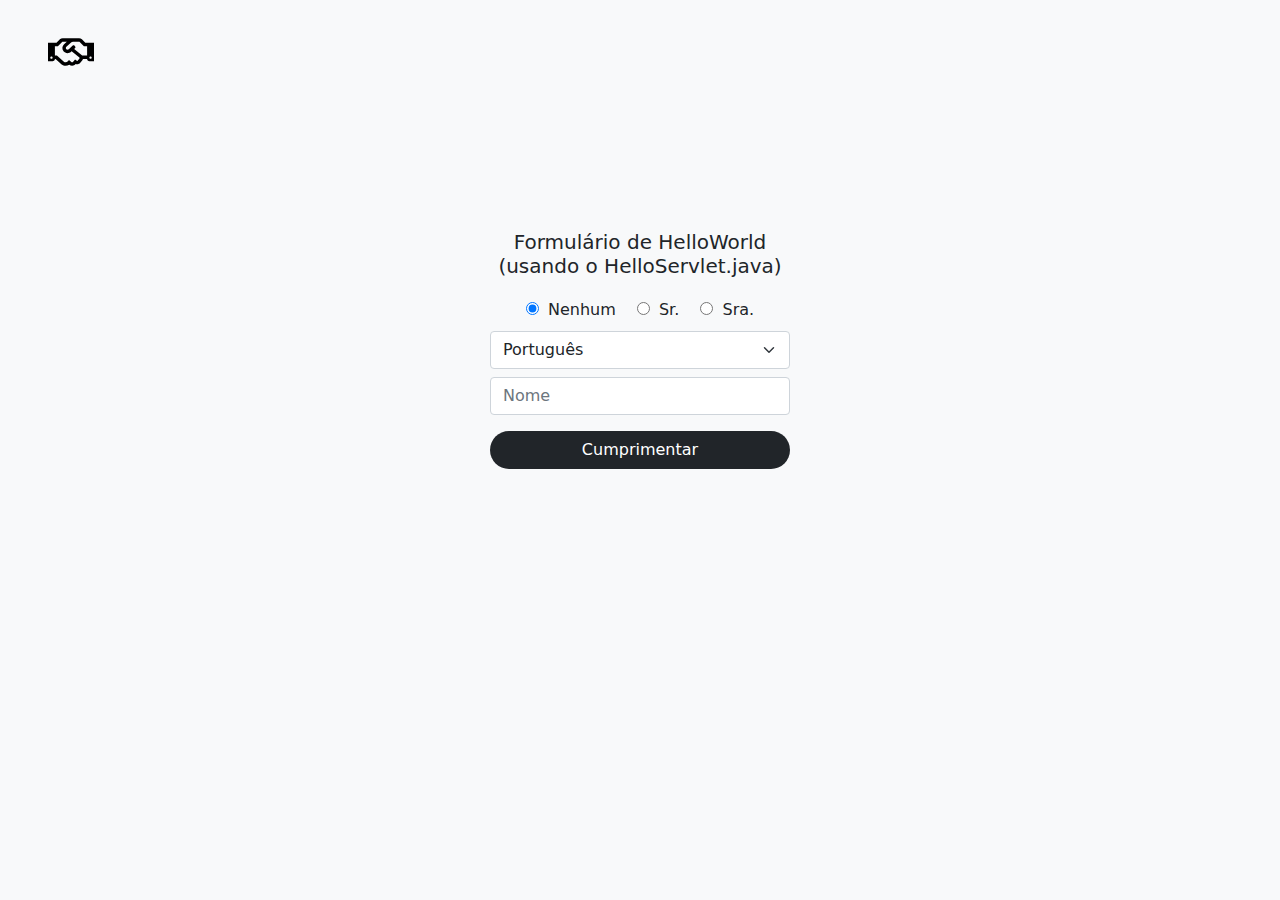
==== src/main/webapp/helloform.html @ 0201b568 "Primeiro commit" ====
<!DOCTYPE html>
<!--
To change this license header, choose License Headers in Project Properties.
To change this template file, choose Tools | Templates
and open the template in the editor.
-->
<html>
    <head>
        <title>Formulário de HelloWorld (usando o HelloServlet.java)</title>
        <meta charset="UTF-8">
        <meta name="viewport" content="width=device-width, initial-scale=1.0">
        <link rel="stylesheet" type="text/css" href="style.css">
        <link rel="stylesheet" href="css/bootstrap.min.css">

    </head>
    <body class="text-center bg-light">
        <div class="d-flex justify-content-between mt-4 mx-5">
            <a class="navbar-brand"  href="index.html" id="logo">
                <img src="assets/handshake.svg" alt="Chocolate Cumprimenta" width="46" height="46" />
            </a>
        </div>
        <div class="container-fluid">
            <form class="form-signin" action="alomundo" method="post">
                <h3 class="mb-2 fs-5"> Formulário de HelloWorld (usando o HelloServlet.java) </h3>
                <input type="radio" name="tratamento" value="" class="me-1 mt-3 mb-2" checked> Nenhum
                <input type="radio" name="tratamento" value="sr" class="ms-3  me-1 mt-3 mb-2"> Sr.
                <input type="radio" name="tratamento" value="sra" class="ms-3 me-1 mt-3 mb-2"> Sra.
                <br>
                <select name="lang" class="form-select mt-2"> 
                    <option  name="lang" value="pt" > Português </option>
                    <option  name="lang" value="en"> Inglês </option>
                    <option  name="lang" value="fr"> Francês </option>
                    <option  name="lang" value="de"> Alemão </option> 
                    <option  name="lang" value="ru" > Russo </option>
                    <option  name="lang" value="tp" > Tupi Antigo </option>
                </select>
                <input type="text" name="nome" class="form-control mt-2" placeholder="Nome"/>
                <input type="text" id="time" name="time" hidden>
                <input type="submit" value="Cumprimentar" class="btn btn-lg btn-dark btn-block mt-3 rounded-pill" id="botao"/>
            </form>
        </div>
        <script src="js/jquery-3.6.0.min.js"></script>
        <script>
            $(document).ready(function () {
                function hora() {
                    var today = new Date();
                    var hora = today.getHours();
                    return hora;
                }
                $("#time").val(hora());
            });
        </script>
    </body>
</html>
---- src/main/webapp/style.css ----
body{
    width: 100%;
    height: auto;
    background-size: cover;
}

html {
    height: 100%;
}


.form-signin {
    width: 100%;
    max-width: 330px;
    padding: 15px;
    margin: auto;
    margin-top: 15vh;
}

#botao{
    display: inline-block;
    font-weight: 400;
    text-align: center;
    white-space: nowrap;
    vertical-align: middle;
    -webkit-user-select: none;
    -moz-user-select: none;
    -ms-user-select: none;
    user-select: none;
    border: 1px solid transparent;
    padding: .375rem .75rem;
    font-size: 1rem;
    line-height: 1.5;
    border-radius: .25rem;
    transition: color .15s ease-in-out,background-color .15s ease-in-out,border-color .15s ease-in-out,box-shadow .15s ease-in-out;
    width: 100%
}
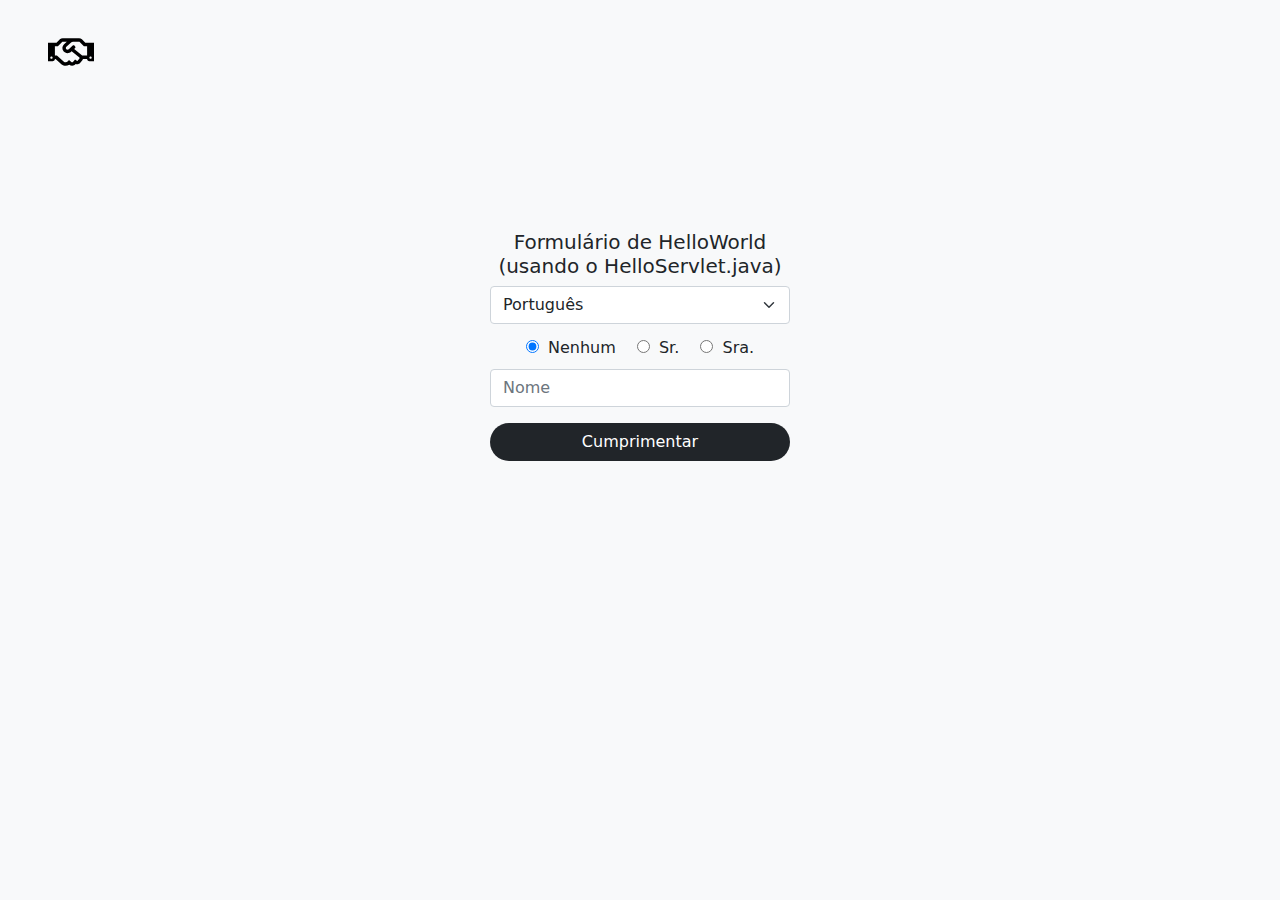
==== commit ce49af63: "Update helloform.html" ====
--- a/src/main/webapp/helloform.html
+++ b/src/main/webapp/helloform.html
@@ -22,10 +22,6 @@
         <div class="container-fluid">
             <form class="form-signin" action="alomundo" method="post">
                 <h3 class="mb-2 fs-5"> Formulário de HelloWorld (usando o HelloServlet.java) </h3>
-                <input type="radio" name="tratamento" value="" class="me-1 mt-3 mb-2" checked> Nenhum
-                <input type="radio" name="tratamento" value="sr" class="ms-3  me-1 mt-3 mb-2"> Sr.
-                <input type="radio" name="tratamento" value="sra" class="ms-3 me-1 mt-3 mb-2"> Sra.
-                <br>
                 <select name="lang" class="form-select mt-2"> 
                     <option  name="lang" value="pt" > Português </option>
                     <option  name="lang" value="en"> Inglês </option>
@@ -34,6 +30,10 @@
                     <option  name="lang" value="ru" > Russo </option>
                     <option  name="lang" value="tp" > Tupi Antigo </option>
                 </select>
+                <input type="radio" name="tratamento" value="" class="me-1 mt-3 mb-2" checked> Nenhum
+                <input type="radio" name="tratamento" value="sr" class="ms-3  me-1 mt-3 mb-2"> Sr.
+                <input type="radio" name="tratamento" value="sra" class="ms-3 me-1 mt-3 mb-2"> Sra.
+                <br>
                 <input type="text" name="nome" class="form-control mt-2" placeholder="Nome"/>
                 <input type="text" id="time" name="time" hidden>
                 <input type="submit" value="Cumprimentar" class="btn btn-lg btn-dark btn-block mt-3 rounded-pill" id="botao"/>
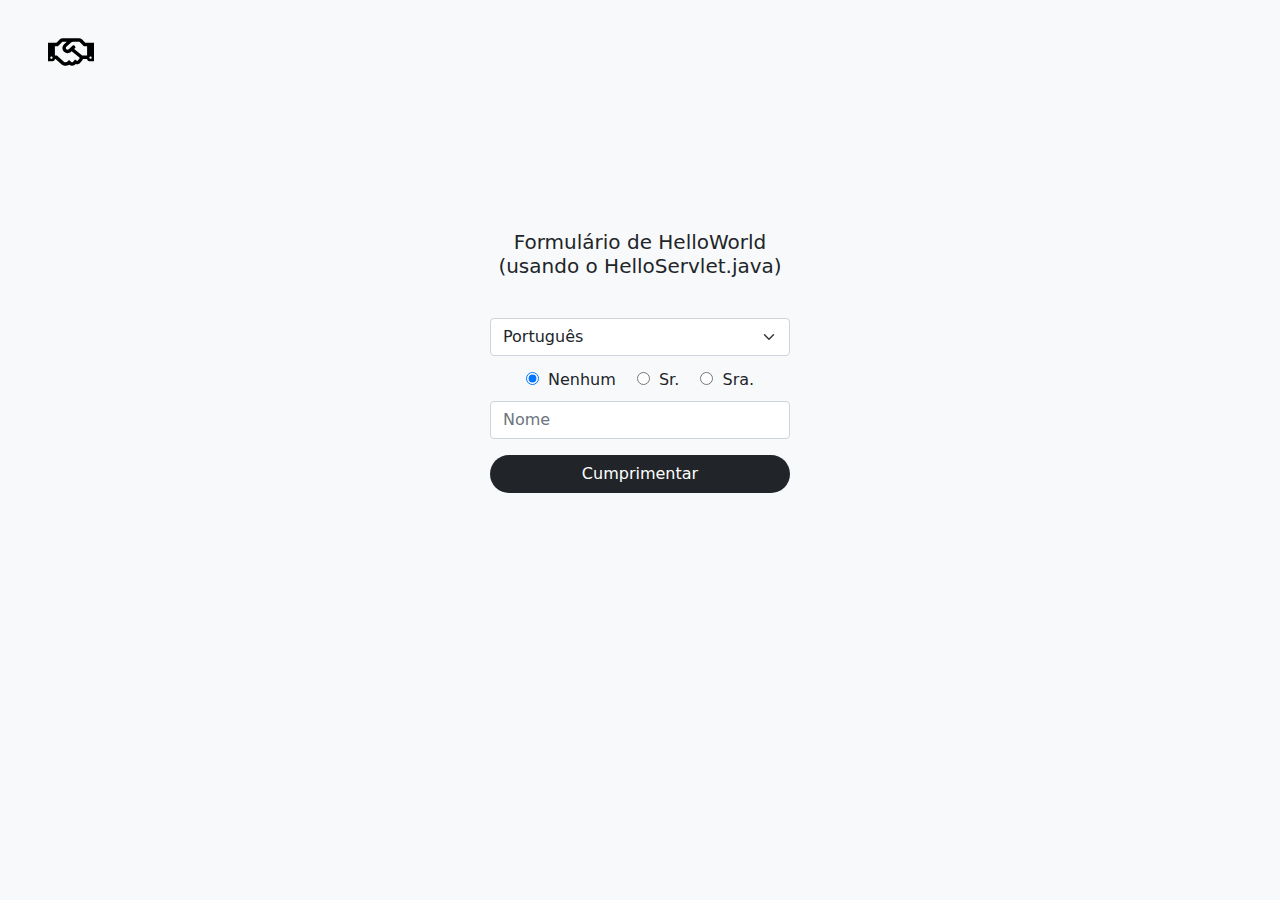
==== commit 7276debf: "Update helloform.html" ====
--- a/src/main/webapp/helloform.html
+++ b/src/main/webapp/helloform.html
@@ -10,6 +10,7 @@
         <meta charset="UTF-8">
         <meta name="viewport" content="width=device-width, initial-scale=1.0">
         <link rel="stylesheet" type="text/css" href="style.css">
+        <link rel="icon" href="assets/handshake.svg" sizes="16x16">
         <link rel="stylesheet" href="css/bootstrap.min.css">
 
     </head>
@@ -21,7 +22,7 @@
         </div>
         <div class="container-fluid">
             <form class="form-signin" action="alomundo" method="post">
-                <h3 class="mb-2 fs-5"> Formulário de HelloWorld (usando o HelloServlet.java) </h3>
+                <h3 class="mb-2 fs-5"> Formulário de HelloWorld (usando o HelloServlet.java) </h3> <br>
                 <select name="lang" class="form-select mt-2"> 
                     <option  name="lang" value="pt" > Português </option>
                     <option  name="lang" value="en"> Inglês </option>
